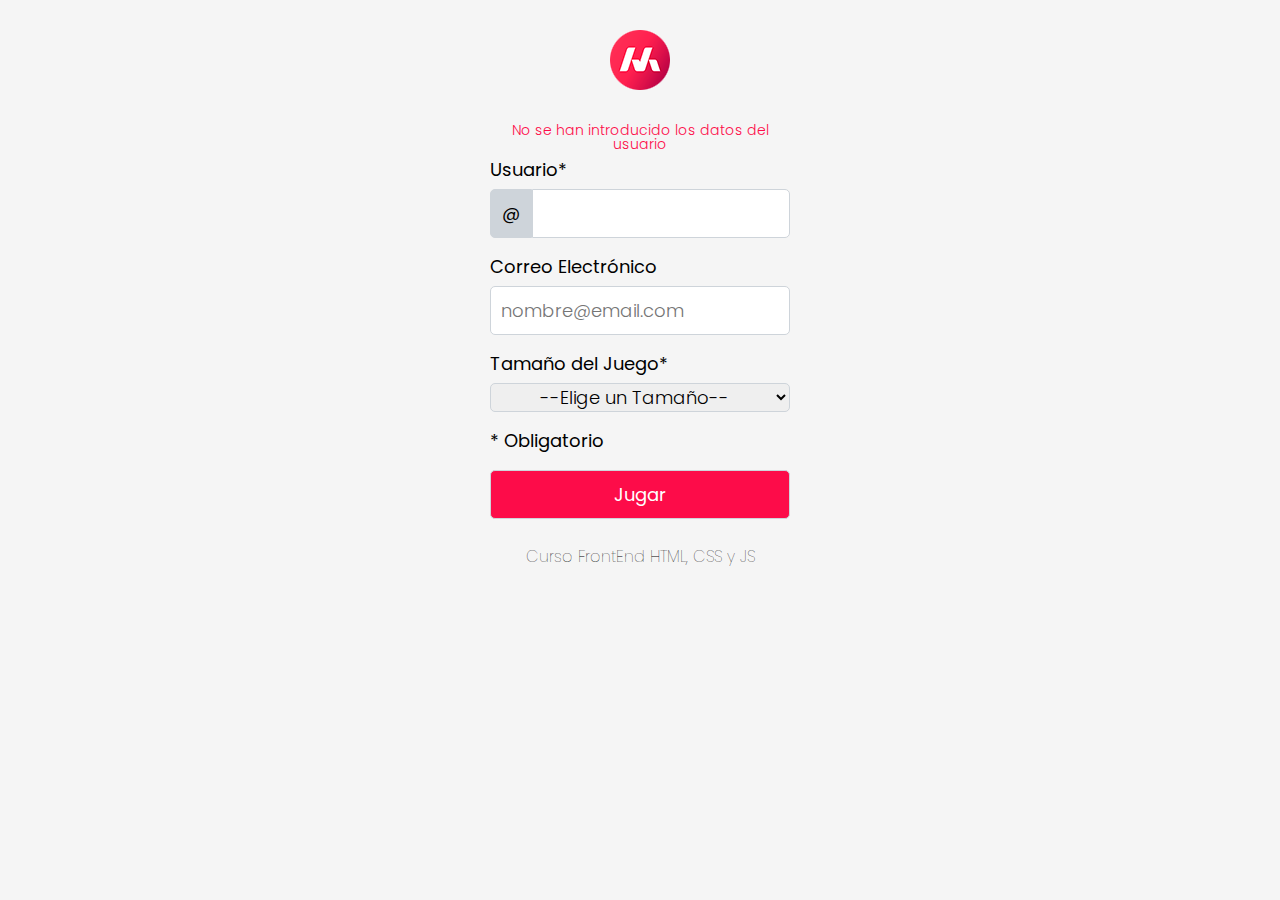
==== game.html @ bd9d1292 "Create Game Page, Error Comprobations and User Data Functions" ====
<!DOCTYPE html>
<html lang="en">
<head>
    <meta charset="UTF-8">
    <meta name="viewport" content="width=device-width, initial-scale=1.0">
    <title>Masterdots</title>
</head>
<body>
    <h1>MASTERDOTS</h1>
    <!-- JS -->
    <script src="./js/userData.js"></script>
    <script src="./js/game.js"></script>
</body>
</html>
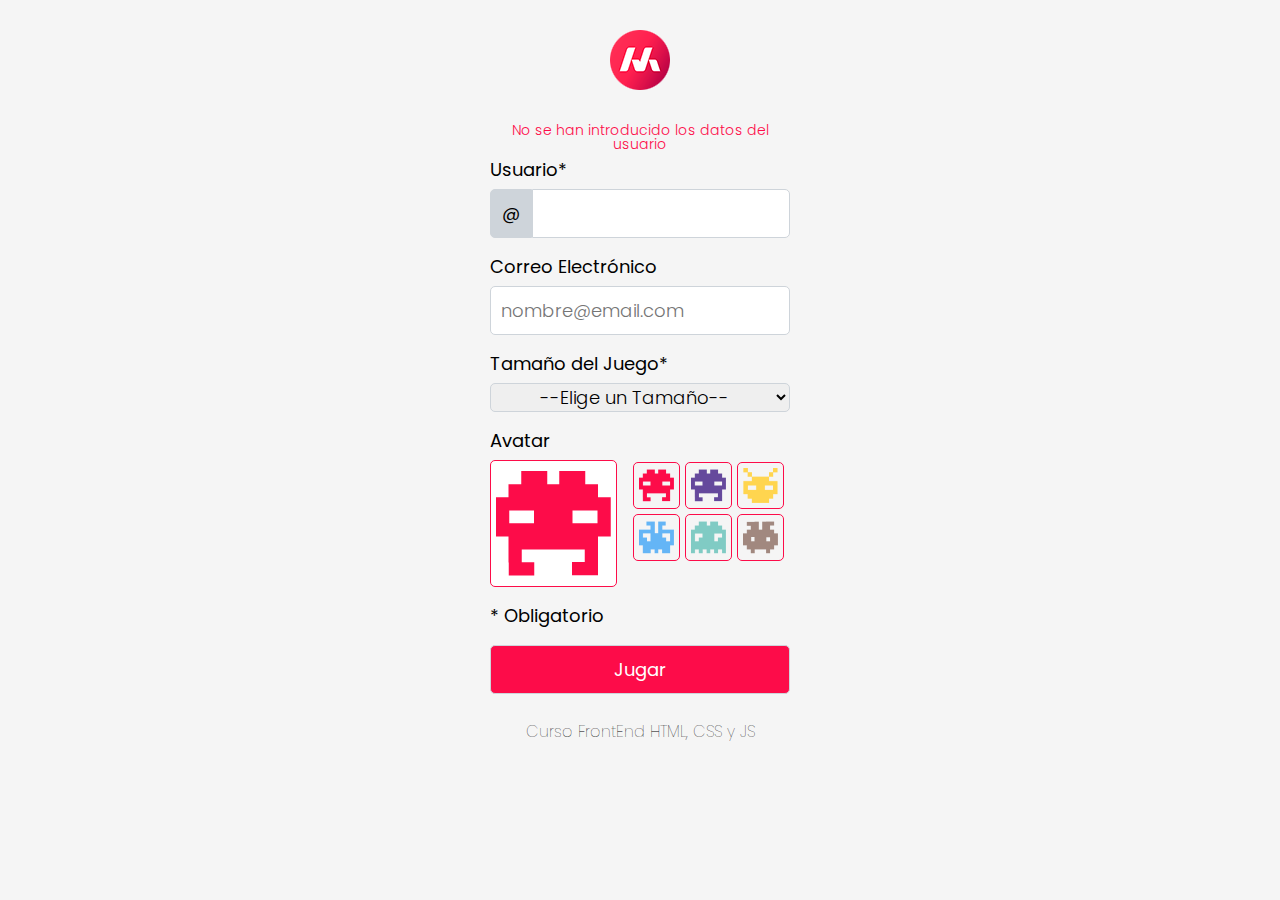
==== commit f103ac49: "Finish Masterdots Game" ====
--- a/game.html
+++ b/game.html
@@ -3,10 +3,48 @@
 <head>
     <meta charset="UTF-8">
     <meta name="viewport" content="width=device-width, initial-scale=1.0">
+    <link rel="stylesheet" href="./css/reset.css">
+    <link rel="preconnect" href="https://fonts.googleapis.com">
+    <link rel="preconnect" href="https://fonts.gstatic.com" crossorigin>
+    <link href="https://fonts.googleapis.com/css2?family=Poppins:wght@200;300;400;600&display=swap" rel="stylesheet">
+    <link rel="stylesheet" href="./css/gamestyles.css">
     <title>Masterdots</title>
 </head>
 <body>
-    <h1>MASTERDOTS</h1>
+    <main>
+        <div id="gameContainer">
+            <div id="game">
+                <!-- Completar el panel de juego automaticamente -->
+                <!-- <div class="itemContainer"><div class="item"></div></div> -->
+            </div>
+            <div id="gameFinished">
+                <button id="newGame">Jugar de Nuevo</button>
+            </div>
+
+            <div id="gameTitle">
+                <p>MASTERDOTS</p>
+            </div>
+        </div>
+        <div id="userContainer">
+            <form action="game.html" id="entryForm">
+                <div class="itemForm">
+                    <img src="./img/avatar1.png" width="26" id="avatarImage">
+                    <input type="text" id="nickname" value="Nickname" readonly>
+                </div>
+                <div class="itemForm">
+                    <label for="points">Puntos</label>
+                    <input type="text" id="points" value="0" class="gameInput" readonly>
+                </div>
+                <div class="itemForm">
+                    <label for="time">Tiempo Restante</label>
+                    <input type="text" id="time" value="10" class="gameInput" readonly>
+                </div>
+            </form>
+        </div>
+    </main>
+    <footer>
+        Curso FrontEnd JS, HTML y CSS
+    </footer>
     <!-- JS -->
     <script src="./js/userData.js"></script>
     <script src="./js/game.js"></script>
--- a/css/gamestyles.css
+++ b/css/gamestyles.css
@@ -0,0 +1,179 @@
+/*General CSS*/
+
+body {
+    background-color: #f5f5f5;
+    font-family: 'Poppins', sans-serif;
+}
+
+footer {
+    margin: 30px auto 0px auto;
+    text-align: center;
+    width:800px;
+}
+
+main {
+    display: flex;
+    margin: 30px auto 0px auto;
+    width: 800px;
+}
+
+form {
+    font-size: 18px;
+    display: flex;
+    flex-direction: column;
+    row-gap: 20px;
+}
+
+label {
+    display: block;
+    margin-bottom: 10px;
+}
+
+input {
+    display: inline;
+    font-family: 'Poppins', sans-serif;
+    width: 200px;
+    border: 1px solid #ced4da;
+    padding: 10px;
+    border-radius: 0px 5px 5px 0px;
+    font-weight: 200;
+    font-size: 18px;
+}
+
+select {
+    font-family: 'Poppins', sans-serif;
+    width: 100%;
+    border: 1px solid #ced4da;
+    padding: 10px;
+    border-radius: 5px;
+    font-weight: 200;
+    font-size: 18px;
+}
+
+input[type="submit"] {
+    background-color: #fd0c49;
+    color: #fff;
+    font-weight: 400;
+    border-radius: 5px;
+    width: 100%;
+}
+
+p {
+    font-weight: 100;
+    font-size: 14px;
+}
+
+footer {
+    font-weight: 100;
+}
+
+img {
+    float:left;
+    border: 1px solid #ced4da;
+    padding: 10px;
+    border-radius: 5px 0px 0px 5px;
+}
+
+/*Game Selectors*/
+
+.gameInput {
+    border-radius: 5px;
+    width: 230px;
+}
+
+.itemContainer {
+    display: flex;
+    align-items: center;
+    justify-content: center;
+    min-width: 75px;
+    min-height: 75px;
+    border-radius: 5px;
+}
+
+.item {
+    border-radius: 45px;
+    border: solid 10px #fff;
+    width: 35px;
+    height: 35px;
+    user-select: none;
+}
+
+.red {
+    background-color: #fd0c49;
+    transition: background-color 0.4s;
+}
+
+.green {
+    background-color: #7ac943;
+    transition: background-color 0.4s;
+}
+
+#gameContainer {
+    width: 500px;
+    margin-right: 10px;
+}
+
+#game {
+    position: absolute;
+    z-index: 2;
+    display: grid;
+    grid-template-columns: repeat(3, 1fr);
+    grid-template-rows: repeat(3, 1fr);
+    justify-items: center;
+    align-items: center;
+    width: 500px;
+    min-height: 400px;
+    background-color: #fff;
+    border: 1px solid #ced4da;
+    border-radius: 5px 5px 0px 0px;
+}
+
+.gameFinishedColor {
+    background-color: #263238;
+    transition: background-color 0.4s;
+}
+
+#gameFinished {
+    z-index: 1;
+    position: absolute;
+    display: flex;
+    justify-content: center;
+    align-items: center;
+    border: 1px solid #ced4da;
+    border-radius: 5px 5px 0px 0px;
+    width: 500px;
+    height: 400px; 
+}
+
+#gameFinished button {
+    background-color: #fff;
+    border: 1px solid #ced4da;
+    padding-top: 10px;
+    padding-bottom: 10px;
+    font-family: 'Poppins', sans-serif;
+    font-size: 14px;
+    font-weight: 400;
+    border-radius: 5px;
+    width: 200px;
+}
+
+#gameTitle {
+    margin-top: 400px;
+    width: 500px;
+    background-color: #263238;
+    border: 1px solid #ced4da;
+    border-radius: 0px 0px 5px 5px;
+    padding-top: 10px;
+    padding-bottom: 10px;
+    color: #fff;
+    text-align: center;
+}
+
+#gameTitle p {
+    font-size: 24px;
+    font-weight: 400;
+}
+
+#userContainer {
+    width: 290px;
+}
